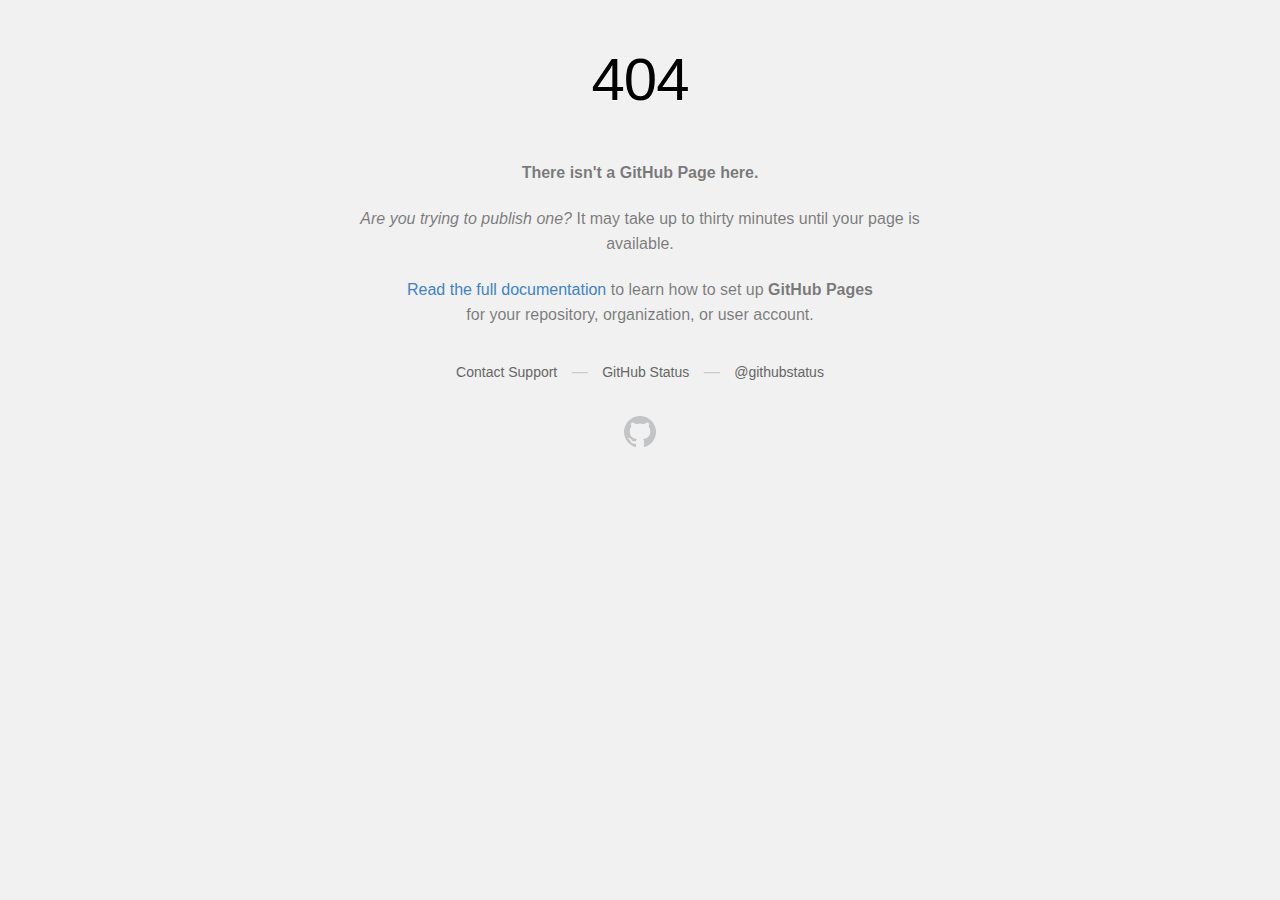
==== index.html @ f698ca4c ":)" ====
<!DOCTYPE html>
<html>
  <head>
    <meta http-equiv="Content-type" content="text/html; charset=utf-8">
    <title>Page not found &middot; GitHub Pages</title>
    <style type="text/css" media="screen">
      body {
        background-color: #f1f1f1;
        margin: 0;
        font-family: "Helvetica Neue", Helvetica, Arial, sans-serif;
      }

      .container { margin: 50px auto 40px auto; width: 600px; text-align: center; }

      a { color: #4183c4; text-decoration: none; }
      a:hover { text-decoration: underline; }

      h1 { width: 800px; position:relative; left: -100px; letter-spacing: -1px; line-height: 60px; font-size: 60px; font-weight: 100; margin: 0px 0 50px 0; text-shadow: 0 1px 0 #fff; }
      p { color: rgba(0, 0, 0, 0.5); margin: 20px 0; line-height: 1.6; }

      ul { list-style: none; margin: 25px 0; padding: 0; }
      li { display: table-cell; font-weight: bold; width: 1%; }

      .logo { display: inline-block; margin-top: 35px; }
      .logo-img-2x { display: none; }
      @media
      only screen and (-webkit-min-device-pixel-ratio: 2),
      only screen and (   min--moz-device-pixel-ratio: 2),
      only screen and (     -o-min-device-pixel-ratio: 2/1),
      only screen and (        min-device-pixel-ratio: 2),
      only screen and (                min-resolution: 192dpi),
      only screen and (                min-resolution: 2dppx) {
        .logo-img-1x { display: none; }
        .logo-img-2x { display: inline-block; }
      }

      #suggestions {
        margin-top: 35px;
        color: #ccc;
      }
      #suggestions a {
        color: #666666;
        font-weight: 200;
        font-size: 14px;
        margin: 0 10px;
      }

    </style>
  </head>
  <body>

    <div class="container">

      <h1>404</h1>
      <p><strong>There isn't a GitHub Page here.</strong></p>

      <p><em>Are you trying to publish one?</em>
        It may take up to thirty minutes until your page is available.
      </p>

      <p>
        <a href="https://help.github.com/categories/20/articles">Read the full documentation</a>
        to learn how to set up <strong>GitHub Pages</strong><br>
        for your repository, organization, or user account.
      </p>

      <div id="suggestions">
        <a href="https://github.com/contact">Contact Support</a> &mdash;
        <a href="https://status.github.com">GitHub Status</a> &mdash;
        <a href="https://twitter.com/githubstatus">@githubstatus</a>
      </div>

      <a href="/" class="logo logo-img-1x">
        <img width="32" height="32" title="" alt="" src="[data-uri]">
      </a>

      <a href="/" class="logo logo-img-2x">
        <img width="32" height="32" title="" alt="" src="[data-uri]">
      </a>
    </div>
  </body>
</html>
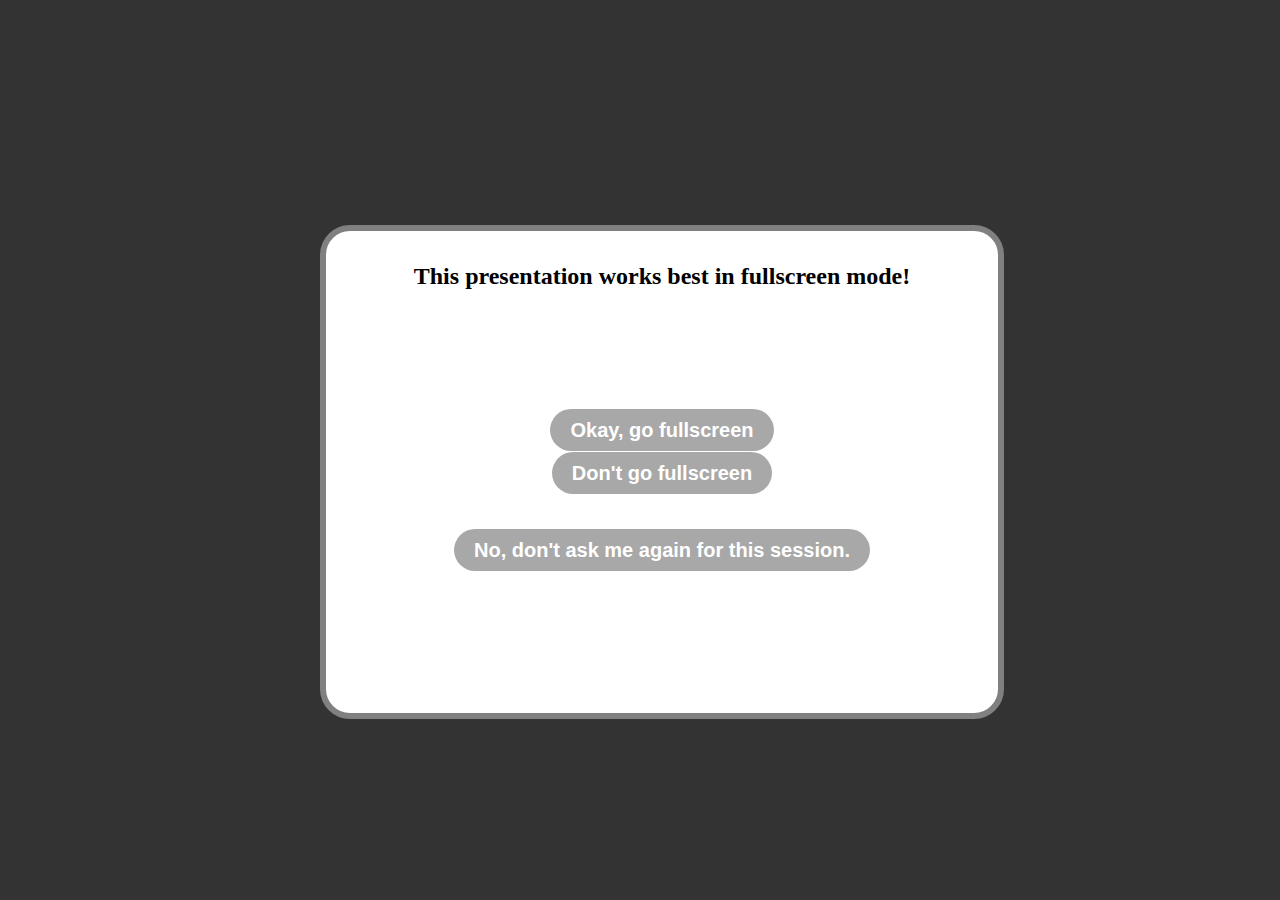
==== commit 93bebd6d: "* Index page switch-erino * Fix fullscreen black background" ====
--- a/index.html
+++ b/index.html
@@ -1,82 +1,92 @@
 <!DOCTYPE html>
 <html>
   <head>
-    <meta http-equiv="Content-type" content="text/html; charset=utf-8">
-    <title>Page not found &middot; GitHub Pages</title>
-    <style type="text/css" media="screen">
-      body {
-        background-color: #f1f1f1;
-        margin: 0;
-        font-family: "Helvetica Neue", Helvetica, Arial, sans-serif;
+    <meta charset="utf-8">
+    <title>Multimedia Presentation - Emerging Technologies</title>
+    <style type="text/css">
+      .wholepage {
+      top: 0px;
+      left: 0px;
+      bottom: 0px;
+      right: 0px;
+      border: 0;
+      width: 100%;
+      height: 100%;
+      min-width: 900px;
+      margin: 0;
+      position: fixed;
+      text-align: center;
+      font-family: 'Lato', sans-serif;
       }
-
-      .container { margin: 50px auto 40px auto; width: 600px; text-align: center; }
-
-      a { color: #4183c4; text-decoration: none; }
-      a:hover { text-decoration: underline; }
-
-      h1 { width: 800px; position:relative; left: -100px; letter-spacing: -1px; line-height: 60px; font-size: 60px; font-weight: 100; margin: 0px 0 50px 0; text-shadow: 0 1px 0 #fff; }
-      p { color: rgba(0, 0, 0, 0.5); margin: 20px 0; line-height: 1.6; }
-
-      ul { list-style: none; margin: 25px 0; padding: 0; }
-      li { display: table-cell; font-weight: bold; width: 1%; }
-
-      .logo { display: inline-block; margin-top: 35px; }
-      .logo-img-2x { display: none; }
-      @media
-      only screen and (-webkit-min-device-pixel-ratio: 2),
-      only screen and (   min--moz-device-pixel-ratio: 2),
-      only screen and (     -o-min-device-pixel-ratio: 2/1),
-      only screen and (        min-device-pixel-ratio: 2),
-      only screen and (                min-resolution: 192dpi),
-      only screen and (                min-resolution: 2dppx) {
-        .logo-img-1x { display: none; }
-        .logo-img-2x { display: inline-block; }
+      .errorpage {
+      background-color: #CCC;
+      color: #77787A;
+      font-size: 36px;
       }
-
-      #suggestions {
-        margin-top: 35px;
-        color: #ccc;
+      a, a:visited {
+      color: #77787A;
+      text-decoration: none;
+      border-bottom: 3px #77787A dotted;
       }
-      #suggestions a {
-        color: #666666;
-        font-weight: 200;
-        font-size: 14px;
-        margin: 0 10px;
+      .alt_firefox {
+      height: 150px;
+      width: 401px;
+      background-image: url([data-uri]);
       }
-
+      .alt_chrome {
+      height: 150px;
+      width: 567px;
+      background-image: url([data-uri]);
+      }
     </style>
   </head>
   <body>
-
-    <div class="container">
-
-      <h1>404</h1>
-      <p><strong>There isn't a GitHub Page here.</strong></p>
-
-      <p><em>Are you trying to publish one?</em>
-        It may take up to thirty minutes until your page is available.
+    <noscript>
+      <style type="text/css" >
+        #container {
+        display: none
+        }
+      </style>
+      <div class="wholepage errorpage" >
+        <h1>JavaScript is disabled!</h1>
+        <hr color="#77787A" />
+        <p style="font-size: 24px;">JavaScript is required to continue with the multimedia presentation.<br />
+          Please enable JavaScript to continue! 
+        </p>
+        <p>If you do not know how to enable JavaScript, please <a href="http://www.enable-javascript.com/" target="_blank">click here</a>.</p>
+      </div>
+    </noscript>
+    <div id="container">
+      <iframe style="background-color: white" class="wholepage" src="presentation/site/home.html" allowfullscreen>
+        <div class="wholepage errorpage">
+          <h1>Oh No! Your Browser!</h1>
+          <hr color="#77787A" />
+          <p style="font-size: 24px;">You are using an outdated web browser.<br />
+            Please upgrade your web browser to continue with the multimedia presentation.<br />
+            <a href="presentation/site/home.html">Click here</a> to <b>attempt</b> to continue loading 
+          </p>
+          <p style="font-size: 72px">Consider using</p>
+          <p><a href="http://www.mozilla.org/firefox/"><img class="alt_firefox" /></a></p>
+          <p><a href="http://www.google.com/chrome"><img class="alt_chrome" /></a></p>
+        </div>
+      </iframe>
+    </div>
+    <div id="ie" style="display: none;" class="wholepage errorpage">
+      <h1>IE Sucks</h1>
+      <hr color="#77787A" />
+      <p style="font-size: 24px;">Your web browser is detected to be Internet Explorer!<br />
+      Your IE version may be outdated, causing the presentation to not display as expected.<br/ >
+      <a href="presentation/site/home.html"><b>I understand. Continue anyway...</b></a> 
       </p>
-
-      <p>
-        <a href="https://help.github.com/categories/20/articles">Read the full documentation</a>
-        to learn how to set up <strong>GitHub Pages</strong><br>
-        for your repository, organization, or user account.
-      </p>
-
-      <div id="suggestions">
-        <a href="https://github.com/contact">Contact Support</a> &mdash;
-        <a href="https://status.github.com">GitHub Status</a> &mdash;
-        <a href="https://twitter.com/githubstatus">@githubstatus</a>
-      </div>
-
-      <a href="/" class="logo logo-img-1x">
-        <img width="32" height="32" title="" alt="" src="[data-uri]">
-      </a>
-
-      <a href="/" class="logo logo-img-2x">
-        <img width="32" height="32" title="" alt="" src="[data-uri]">
-      </a>
+      <p style="font-size: 72px">Consider using</p>
+      <p><a href="http://www.mozilla.org/firefox/"><img class="alt_firefox" /></a></p>
+      <p><a href="http://www.google.com/chrome"><img class="alt_chrome" /></a></p>
     </div>
+    <script>
+      if (navigator.userAgent.indexOf('MSIE') !== -1 || navigator.appVersion.indexOf('Trident/') > 0) {
+        document.getElementById('container').style.display = "none";
+        document.getElementById('ie').style.display = "inherit";
+      }
+    </script>
   </body>
-</html>
+</html>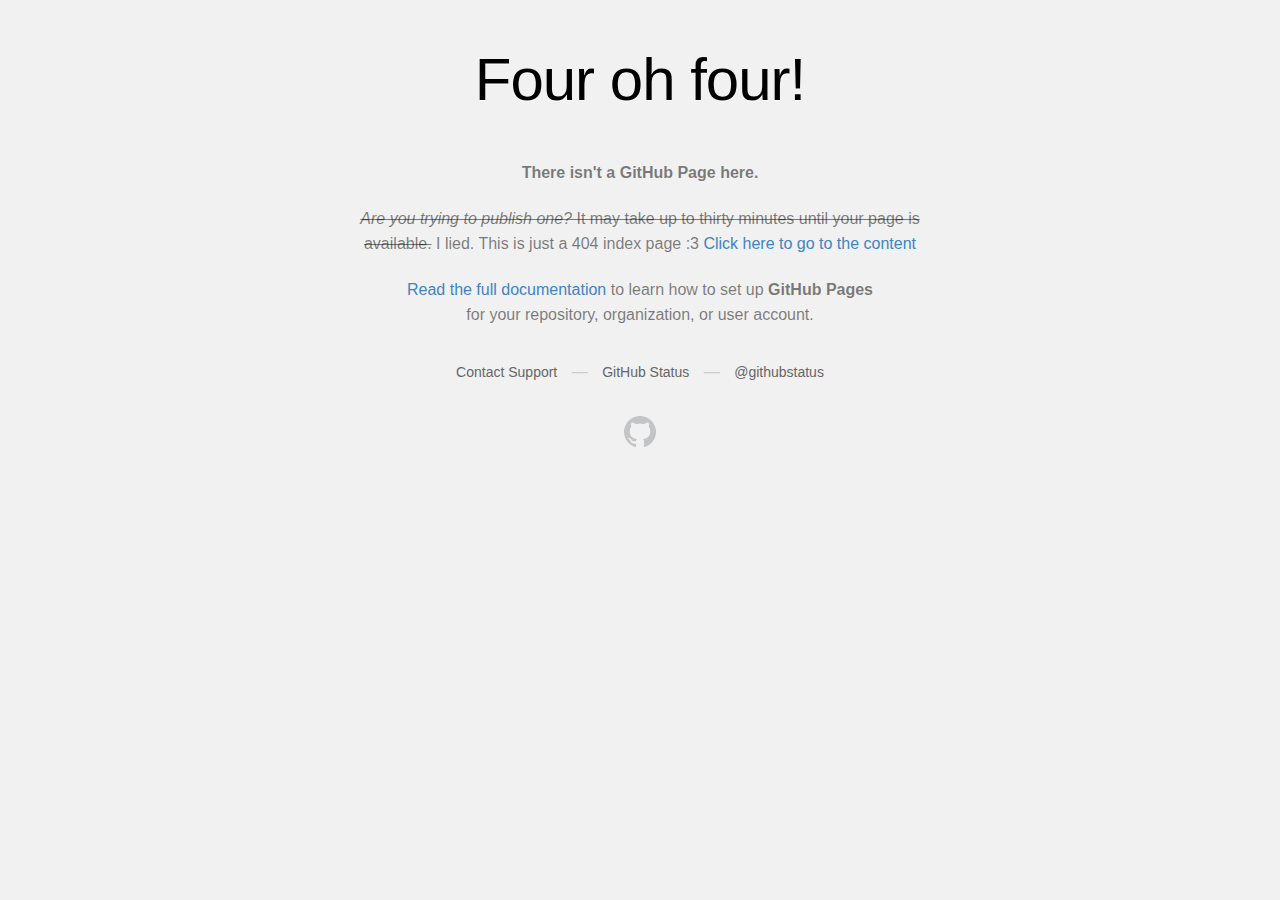
==== commit bc6359a4: "zzz 3:26AM good night" ====
--- a/index.html
+++ b/index.html
@@ -28,6 +28,9 @@
       text-decoration: none;
       border-bottom: 3px #77787A dotted;
       }
+      div {
+      margin: 0 auto;
+      }
       .alt_firefox {
       height: 150px;
       width: 401px;
@@ -38,15 +41,16 @@
       width: 567px;
       background-image: url([data-uri]);
       }
+      .nointernet {
+      height: 179px;
+      width: 182px;
+      background-image: url([data-uri]);
+      }
     </style>
   </head>
   <body>
     <noscript>
-      <style type="text/css" >
-        #container {
-        display: none
-        }
-      </style>
+      <style type="text/css" >#container { display: none; } </style>
       <div class="wholepage errorpage" >
         <h1>JavaScript is disabled!</h1>
         <hr color="#77787A" />
@@ -57,17 +61,17 @@
       </div>
     </noscript>
     <div id="container">
-      <iframe style="background-color: white" class="wholepage" src="presentation/site/home.html" allowfullscreen>
+      <iframe style="background-color: white" class="wholepage" src="presentation/index.html" allowfullscreen>
         <div class="wholepage errorpage">
           <h1>Oh No! Your Browser!</h1>
           <hr color="#77787A" />
           <p style="font-size: 24px;">You are using an outdated web browser.<br />
             Please upgrade your web browser to continue with the multimedia presentation.<br />
-            <a href="presentation/site/home.html">Click here</a> to <b>attempt</b> to continue loading 
+            <a href="presentation/index.html">Click here</a> to <b>attempt</b> to continue loading 
           </p>
           <p style="font-size: 72px">Consider using</p>
-          <p><a href="http://www.mozilla.org/firefox/"><img class="alt_firefox" /></a></p>
-          <p><a href="http://www.google.com/chrome"><img class="alt_chrome" /></a></p>
+          <p><a href="http://www.mozilla.org/firefox/"><div class="alt_firefox"></div></a></p>
+          <p><a href="http://www.google.com/chrome"><div class="alt_chrome"></div></a></p>
         </div>
       </iframe>
     </div>
@@ -75,18 +79,36 @@
       <h1>IE Sucks</h1>
       <hr color="#77787A" />
       <p style="font-size: 24px;">Your web browser is detected to be Internet Explorer!<br />
-      Your IE version may be outdated, causing the presentation to not display as expected.<br/ >
-      <a href="presentation/site/home.html"><b>I understand. Continue anyway...</b></a> 
+        Your IE version may be outdated, causing the presentation to not display as expected.<br/ >
+        <a href="presentation/index.html"><b>I understand. Continue anyway...</b></a> 
       </p>
       <p style="font-size: 72px">Consider using</p>
-      <p><a href="http://www.mozilla.org/firefox/"><img class="alt_firefox" /></a></p>
-      <p><a href="http://www.google.com/chrome"><img class="alt_chrome" /></a></p>
+      <p><a href="http://www.mozilla.org/firefox/"><div class="alt_firefox"></div></a></p>
+      <p><a href="http://www.google.com/chrome"><div class="alt_chrome"></div></a></p>
+    </div>
+    <div id="nointernet" style="display: none" class="wholepage errorpage">
+      <h1>No Internet!</h1>
+      <hr color="#77787A" />
+      <div class="nointernet"></div>
+      <p style="font-size: 24px;">No active internet connection detected.<br />
+        Please connect yourself to the internet before proceeding.<br />
+        This presentation requires an internet connection!
+      </p>
     </div>
     <script>
       if (navigator.userAgent.indexOf('MSIE') !== -1 || navigator.appVersion.indexOf('Trident/') > 0) {
         document.getElementById('container').style.display = "none";
         document.getElementById('ie').style.display = "inherit";
       }
+        var checkNet = new XMLHttpRequest();
+        checkNet.open('HEAD', "http://upload.wikimedia.org/wikipedia/commons/c/ca/1x1.png?rand=" + Math.round(Math.random() * 10000), false);
+        try {
+            checkNet.send();
+            if (checkNet.status < 200 || checkNet.status >= 304) {
+                document.getElementById('container').style.display = "none";
+                document.getElementById('nointernet').style.display = "inherit";
+            }
+        } catch (e) {}
     </script>
   </body>
 </html>